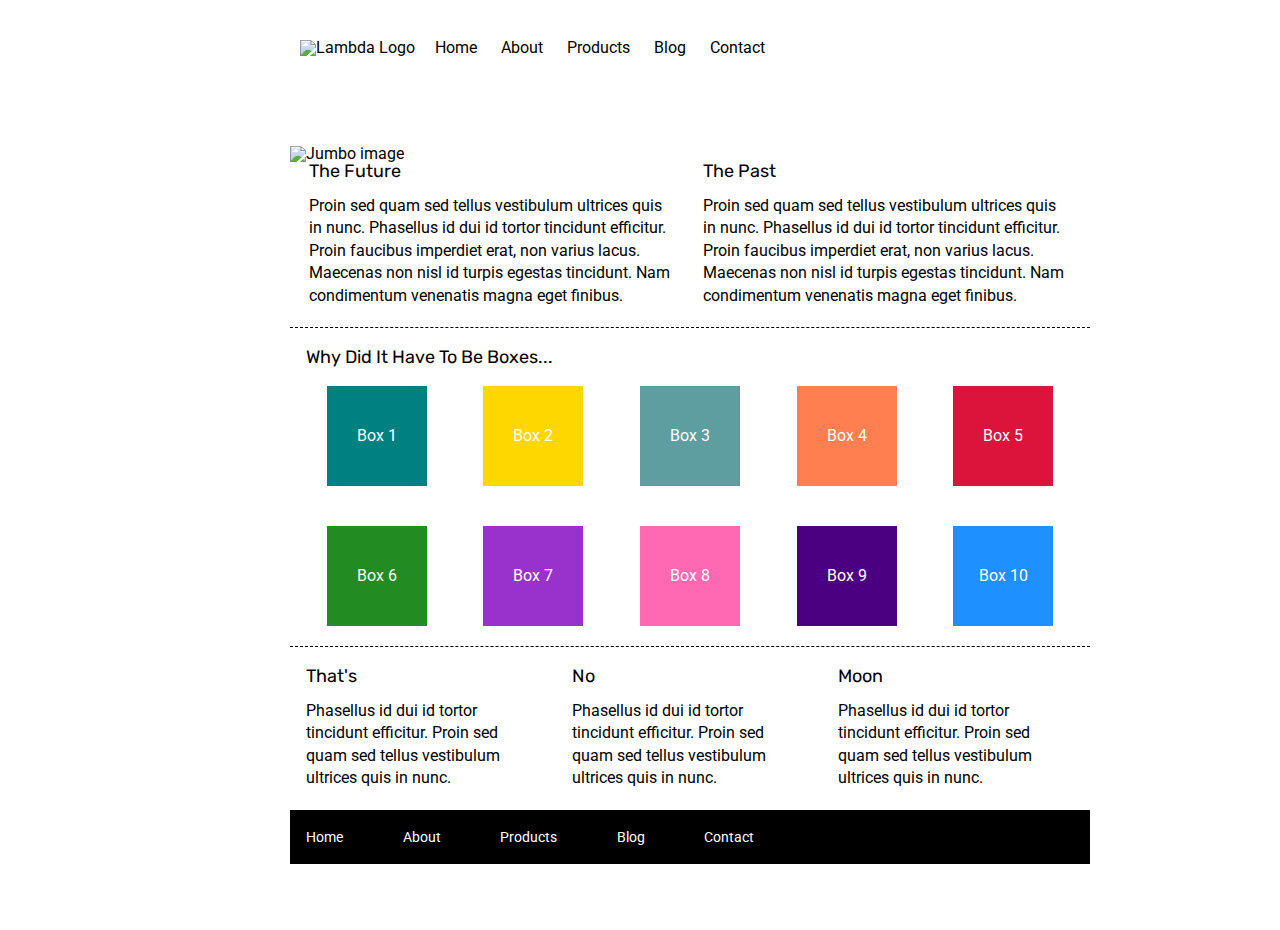
==== index.html @ fc8cb5e9 "working on index page" ====
<!doctype html>

<html lang="en">
<head>
  <meta charset="utf-8">

  <title>Sprint Challenge - Home</title>

  <link href="https://fonts.googleapis.com/css?family=Roboto|Rubik" rel="stylesheet">
  <link rel="stylesheet" href="css/index.css">

</head>

<body>
    <div class="navigation">
        <a href="index.html"><img class="logo" src="img/lambda-black.png" alt="Lambda Logo"></a>
        <nav>
            <a href="#">Home</a>
            <a href="about.html">About</a>
            <a href="#">Products</a>
            <a href="#">Blog</a>
            <a href="#">Contact</a>
        </nav>
    </div>
    <div>
        <img class="jumbo" src="img/jumbo.jpg" alt="Jumbo image">
    </div>

    <div class="container">
   
        <section class="top-content">
            <div class="text-container">
                <h2>The Future</h2>
                <p>Proin sed quam sed tellus vestibulum ultrices quis in nunc. Phasellus id dui id tortor tincidunt efficitur. Proin faucibus imperdiet erat, non varius lacus. Maecenas non nisl id turpis egestas tincidunt. Nam condimentum venenatis magna eget finibus.</p>
            </div>
            <div class="text-container">
                <h2>The Past</h2>
                <p>Proin sed quam sed tellus vestibulum ultrices quis in nunc. Phasellus id dui id tortor tincidunt efficitur. Proin faucibus imperdiet erat, non varius lacus. Maecenas non nisl id turpis egestas tincidunt. Nam condimentum venenatis magna eget finibus.</p>
            </div>
        </section>
        
        <section class="middle-content">
        
            <h2>Why Did It Have To Be Boxes...</h2>
            
            <div class="boxes">
                <div class="box" id="box1">Box 1</div>
                <div class="box" id="box2">Box 2</div>
                <div class="box" id="box3">Box 3</div>
                <div class="box" id="box4">Box 4</div>
                <div class="box" id="box5">Box 5</div>
                <div class="box" id="box6">Box 6</div>
                <div class="box" id="box7">Box 7</div>
                <div class="box" id="box8">Box 8</div>
                <div class="box" id="box9">Box 9</div>
                <div class="box" id="box10">Box 10</div>
            </div>
        
        </section>

        <section class="bottom-content">

            <div class="text-container">
                <h2>That's</h2>
                <p>Phasellus id dui id tortor tincidunt efficitur. Proin sed quam sed tellus vestibulum ultrices quis in nunc.</p>
            </div>
            <div class="text-container">
                <h2>No</h2>
                <p>Phasellus id dui id tortor tincidunt efficitur. Proin sed quam sed tellus vestibulum ultrices quis in nunc.</p>
            </div>
            <div class="text-container">
                <h2>Moon</h2>
                <p>Phasellus id dui id tortor tincidunt efficitur. Proin sed quam sed tellus vestibulum ultrices quis in nunc.</p>
            </div>

        </section>
        
        <footer>
            <nav>
                <a href="#">Home</a>
                <a href="#">About</a>
                <a href="#">Products</a>
                <a href="#">Blog</a>
                <a href="#">Contact</a>
            </nav>
        </footer>
    </div><!-- container -->        
</body>
</html>
---- css/index.css ----
/* http://meyerweb.com/eric/tools/css/reset/ 
   v2.0 | 20110126
   License: none (public domain)
*/

html, body, div, span, applet, object, iframe,
h1, h2, h3, h4, h5, h6, p, blockquote, pre,
a, abbr, acronym, address, big, cite, code,
del, dfn, em, img, ins, kbd, q, s, samp,
small, strike, strong, sub, sup, tt, var,
b, u, i, center,
dl, dt, dd, ol, ul, li,
fieldset, form, label, legend,
table, caption, tbody, tfoot, thead, tr, th, td,
article, aside, canvas, details, embed, 
figure, figcaption, footer, header, hgroup, 
menu, nav, output, ruby, section, summary,
time, mark, audio, video {
	margin: 0;
	padding: 0;
	border: 0;
	font-size: 100%;
	font: inherit;
	vertical-align: baseline;
}
/* HTML5 display-role reset for older browsers */
article, aside, details, figcaption, figure, 
footer, header, hgroup, menu, nav, section {
	display: block;
}
body {
	line-height: 1;
    width: 700px;
    margin: 0 auto;
    margin-top: 30px;
}
ol, ul {
	list-style: none;
}
blockquote, q {
	quotes: none;
}
blockquote:before, blockquote:after,
q:before, q:after {
	content: '';
	content: none;
}
table {
	border-collapse: collapse;
	border-spacing: 0;
}

* {
    box-sizing: border-box;
}

html, body {
    height: 100%;
    font-family: 'Roboto', sans-serif;
}

h1, h2, h3, h4, h5 {
    font-size: 18px;
    margin-bottom: 15px;
    font-family: 'Rubik', sans-serif;
}

p {
    line-height: 1.4;
}

.container {
    width: 800px;
    margin: 0 auto;
}

.top-content {
    display: flex;
    flex-wrap: wrap;
    justify-content: space-evenly;
    margin-bottom: 20px;
    border-bottom: 1px dashed black;
}

.top-content .text-container {
    width: 48%;
    padding: 0 1%;
    padding-bottom: 20px;  
}

.middle-content {
    margin-bottom: 20px;
    border-bottom: 1px dashed black;
}

.middle-content h2 {
    padding: 0 2%;
    margin-bottom: 0;
}

.middle-content .boxes {
    display: flex;
    flex-wrap: wrap;
    justify-content: space-evenly;
}

.middle-content .boxes .box {
    width: 12.5%;
    height: 100px;
    background: black;
    margin: 20px 2.5%;
    color: white;
    display: flex;
    align-items: center;
    justify-content: center;
}

.bottom-content {
    display: flex;
    margin: 0 2% 20px;
    justify-content: space-around;
}

.bottom-content .text-container {
    padding-right: 4%;
}

.bottom-content .text-container:last-child {
    padding-right: 0;
}

footer {
    width: 100%;
    background: black;
}

footer nav {
    width: 60%;
    display: flex;
    justify-content: space-between;
    align-items: center;
    padding: 20px 2%;
    font-size: 14px;
}

footer nav a {
    color: white;
    text-decoration: none;
}

.navigation {
    width: 100%;
    margin-bottom: 80px;
    display: flex;
    align-items: center;
}

.jumbo {
    align-items: stretch;
}

.navigation a {
    margin: 10px;
    text-decoration: none;
    color: black;
}

#box1 {
    background-color: teal;
}

#box2 {
    background-color: gold;
}

#box3 {
    background-color: cadetblue;
}

#box4 {
    background-color: coral;
}

#box5 {
    background-color: crimson;
}

#box6 {
    background-color: forestgreen;
}

#box7 {
    background-color: darkorchid;
}

#box8 {
    background-color: hotpink;
}

#box9 {
    background-color: indigo;
}

#box10 {
    background-color: dodgerblue;
}
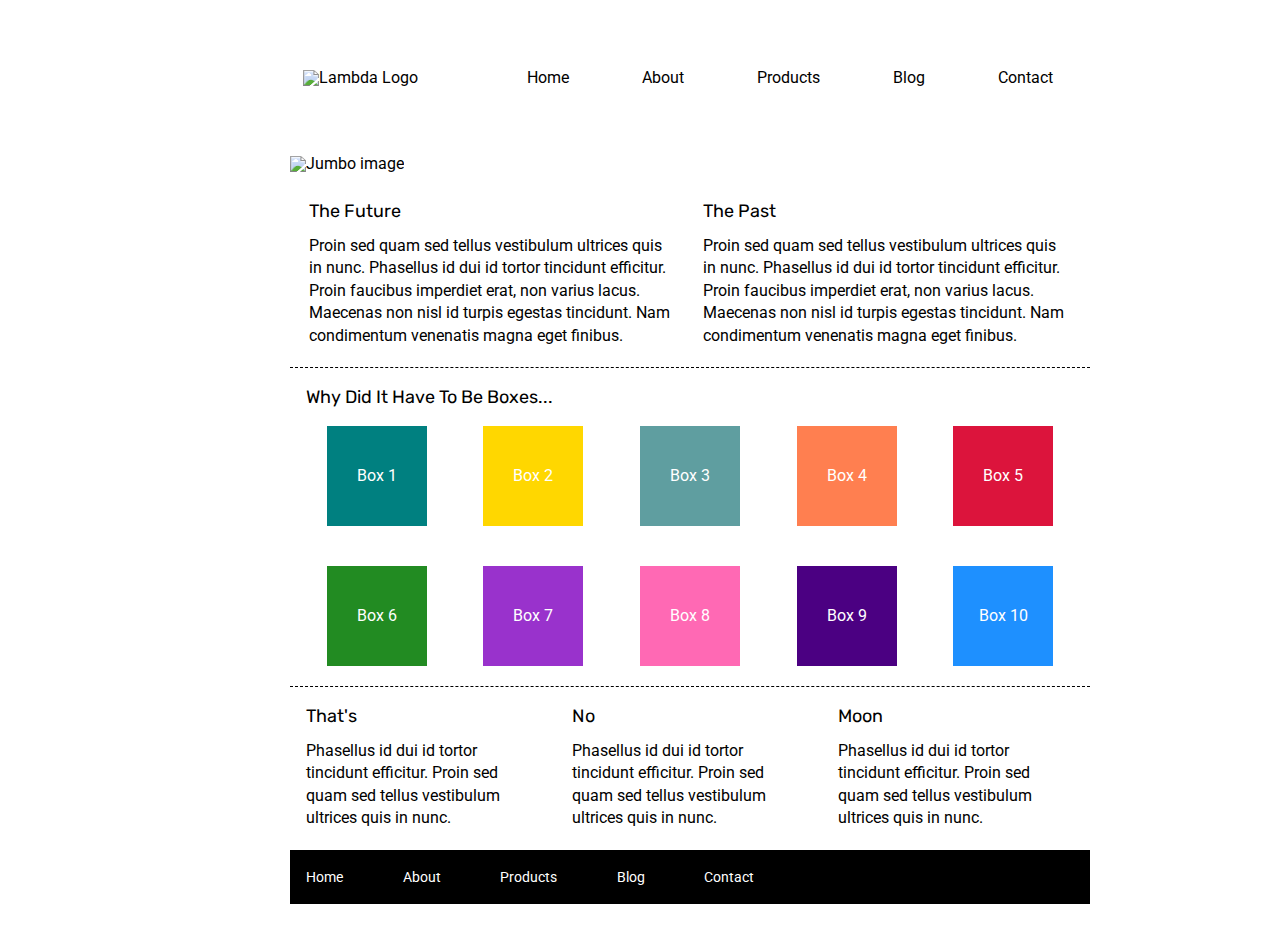
==== commit d2ce25cc: "finished editing the index and about page" ====
--- a/index.html
+++ b/index.html
@@ -13,18 +13,19 @@
 
 <body>
     <div class="navigation">
-        <a href="index.html"><img class="logo" src="img/lambda-black.png" alt="Lambda Logo"></a>
-        <nav>
-            <a href="#">Home</a>
-            <a href="about.html">About</a>
-            <a href="#">Products</a>
-            <a href="#">Blog</a>
-            <a href="#">Contact</a>
-        </nav>
+        <header class="bar">
+            <img class="logo" src="img/lambda-black.png" alt="Lambda Logo">
+            <nav>
+                <a href="#">Home</a>
+                <a href="about.html">About</a>
+                <a href="#">Products</a>
+                <a href="#">Blog</a>
+                <a href="#">Contact</a>
+            </nav>
+        </header>
     </div>
-    <div>
-        <img class="jumbo" src="img/jumbo.jpg" alt="Jumbo image">
-    </div>
+    
+    <img class="jumbo" src="img/jumbo.jpg" alt="Jumbo image">
 
     <div class="container">
    
@@ -84,6 +85,6 @@
                 <a href="#">Contact</a>
             </nav>
         </footer>
-    </div><!-- container -->        
+    </div> <!-- container         -->
 </body>
 </html>--- a/css/index.css
+++ b/css/index.css
@@ -148,23 +148,38 @@
     text-decoration: none;
 }
 
-.navigation {
-    width: 100%;
-    margin-bottom: 80px;
-    display: flex;
-    align-items: center;
+.bar nav {
+    width: 600px;
+    margin-left: 60px;
+    display: flex;
+    justify-content: space-around;
+
+}
+
+.bar {
+    width: 800px;
+    display: flex;
+    justify-content: flex-start;
+    align-items: baseline;
+    padding: 20px 0 40px 0;
 }
 
 .jumbo {
-    align-items: stretch;
-}
-
-.navigation a {
-    margin: 10px;
+    margin: 0 auto;
+    margin-bottom: 30px;
+}
+
+.bar nav a {
+    margin: 20px;
     text-decoration: none;
     color: black;
 }
 
+.logo {
+    margin: 0 auto;
+    margin-bottom: 30px;
+}
+
 #box1 {
     background-color: teal;
 }
@@ -205,3 +220,77 @@
     background-color: dodgerblue;
 }
 
+/*about page*/
+/**/
+
+.nav-bar nav a {
+    font-size: 20px;
+    color: black;
+    text-decoration: none;
+}
+
+.nav-bar {
+    width: 800px;
+    display: flex;
+    justify-content: flex-start;
+    align-items: baseline;
+    padding: 20px 0 40px 0;
+}
+
+.nav-bar nav {
+    width: 600px;
+    margin-left: 60px;
+    display: flex;
+    justify-content: space-around;
+}
+
+.lambda-pic {
+    margin: 0 auto;
+    margin-bottom: 30px;
+}
+
+.main-strategy {
+    display: flex;
+    justify-content: space-between;
+    flex-flow: row wrap;
+    padding: 10px 2% 20px;
+}
+
+.items {
+    width: 48%;
+    margin: 25px 1px;
+    padding: 5px 0;
+    border-bottom: 1px dashed black;
+}
+
+.items img {
+    margin-bottom: 15px;
+    width: 100%;
+}
+
+.items p {
+    padding-bottom: 10px;
+}
+
+.about {
+    padding: 20px;
+    border-bottom: 2px dashed black;
+    margin-bottom: 25px;
+    padding-bottom: 50px;
+
+}
+
+.button {
+    font-size: 16px;
+    width: 41%;
+    padding: 12px 20px;
+    text-align: center;
+    border: 3px solid black;
+    border-radius: 12px;
+}
+
+.work {
+    display: flex;
+    padding-bottom: 50px;
+    align-items: flex-start;
+}